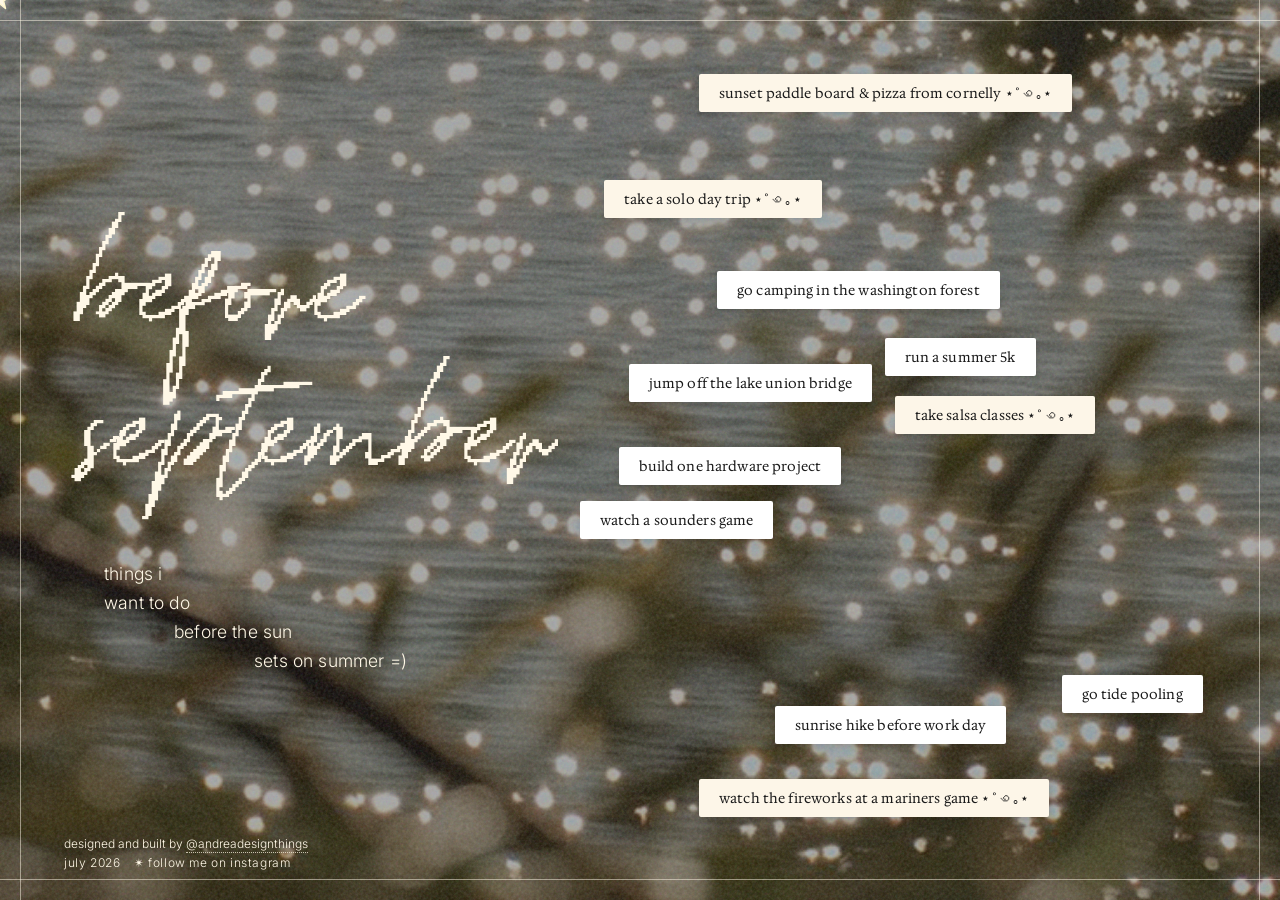
==== index.html @ ad27a762 "fix mobile polish — sticky header, no horizontal scroll, force text emoji Header stops at border lin" ====
<!DOCTYPE html>
<html lang="en">
<head>
    <meta charset="UTF-8">
    <meta name="viewport" content="width=device-width, initial-scale=1.0">
    <title>before september</title>
    <link rel="stylesheet" href="styles.css">
    <link rel="preconnect" href="https://fonts.googleapis.com">
    <link rel="preconnect" href="https://fonts.gstatic.com" crossorigin>
    <link href="https://fonts.googleapis.com/css2?family=Hedvig+Letters+Serif&family=Inter:wght@300;400&family=Pixelify+Sans:wght@400;700&family=Silkscreen&family=Press+Start+2P&display=swap" rel="stylesheet">
</head>
<body>
    <!-- Audio UI paused
    <div class="sound-toggle" id="soundToggle">
        <button class="sound-option active" data-sound="chime">Chime</button>
        <button class="sound-option" data-sound="sparkle">Sparkle</button>
        <button class="sound-option" data-sound="bubble">Bubble</button>
        <button class="sound-option" data-sound="click">Click</button>
        <button class="sound-option" data-sound="music-box">Music Box</button>
        <button class="sound-option" data-sound="pluck">Pluck</button>
    </div>
    <button class="mute-btn" id="muteBtn" onclick="toggleAmbient()">Mute</button>
    <div class="audio-hint" id="audioHint">click anywhere for sound</div>
    -->
    <div class="dark-overlay"></div>
    <div class="texture-overlay"></div>
    <div class="page-border"></div>
    <div class="home-view" id="homeView">
        <header>
            <h1>before<br>september</h1>
            <div class="intro-lines">
                <p class="intro-line">things i</p>
                <p class="intro-line">want to do</p>
                <p class="intro-line indent-1">before the sun</p>
                <p class="intro-line indent-2">sets on summer =)</p>
            </div>
        </header>
        <div class="floating-items" id="floatingItems"></div>
    </div>

    <div class="detail-view hidden" id="detailView">
        <button class="back-btn" id="backBtn">&larr; back</button>
        <div class="detail-content">
            <div class="detail-strip">
                <h2 id="detailTitle"></h2>
            </div>
            <p class="status-note" id="detailNote"></p>

            <!-- Scrapbook Editor -->
            <div class="scrapbook-toolbar hidden" id="scrapbookToolbar">
                <button class="sb-tool-btn" id="sbAddPhoto" title="Add Photo/Video">&#128247; photo</button>
                <button class="sb-tool-btn" id="sbAddText" title="Add Text">&#9999;&#65039; text</button>
                <button class="sb-tool-btn" id="sbAddSticker" title="Add Sticker">&#11088; sticker</button>
                <button class="sb-tool-btn" id="sbAddAudio" title="Add Audio">&#127925; audio</button>
                <button class="sb-tool-btn sb-save-btn" id="sbSave" title="Export Layout as JSON">&#128190; save/export</button>
            </div>
            <button class="sb-edit-toggle" id="sbEditToggle">&#9998; edit scrapbook</button>

            <div class="scrapbook-canvas" id="scrapbookCanvas">
                <div class="scrapbook-empty hidden" id="scrapbookEmpty">
                </div>
            </div>

            <div class="media-grid" id="mediaGrid"></div>
        </div>
    </div>

    <!-- Sticker Picker Modal -->
    <div class="sticker-picker hidden" id="stickerPicker">
        <div class="sticker-picker-inner">
            <p class="sticker-picker-title">pick a sticker</p>
            <div class="sticker-grid" id="stickerGrid"></div>
            <button class="sticker-picker-close" id="stickerPickerClose">close</button>
        </div>
    </div>

    <footer>
        <p>designed and built by <a href="https://instagram.com/andreadesignthings" target="_blank" class="footer-link">@andreadesignthings</a></p>
        <p class="footer-bottom-line">july 2026 <a href="https://instagram.com/andreadesignthings" target="_blank" class="footer-cta">✴︎ follow me on instagram</a></p>
    </footer>

    <div class="cursor-star" id="cursorStar">
        <svg viewBox="0 0 24 24" xmlns="http://www.w3.org/2000/svg">
            <path d="M12 2 L14 9 L21.5 9 L15.5 13 L17.5 20.5 L12 16 L6.5 20.5 L8.5 13 L2.5 9 L10 9 Z" stroke-linejoin="round" stroke-linecap="round"/>
        </svg>
    </div>

    <script src="script.js"></script>
</body>
</html>
---- styles.css ----
@font-face {
    font-family: 'DearCamille';
    src: url('DearCamille Vector.ttf') format('truetype');
    font-weight: normal;
    font-style: normal;
}

@font-face {
    font-family: 'CsMileyaPixel';
    src: url('cs-mileya-pixel-font/CsMileyaPixelRegularDemo-4nJxp.otf') format('opentype');
    font-weight: normal;
    font-style: normal;
}

/* Font toggle control */
.font-toggle {
    position: fixed;
    top: 20px;
    right: 20px;
    z-index: 999;
    display: flex;
    gap: 6px;
}

.font-option {
    background: rgba(255, 255, 255, 0.15);
    backdrop-filter: blur(10px);
    -webkit-backdrop-filter: blur(10px);
    border: 1px solid rgba(255, 255, 255, 0.2);
    padding: 6px 12px;
    border-radius: 20px;
    font-family: 'Inter', sans-serif;
    font-size: 0.65rem;
    color: #FFF8E7;
    cursor: none;
    transition: background 0.2s ease, border-color 0.2s ease;
    opacity: 0.7;
}

.font-option:hover {
    background: rgba(255, 255, 255, 0.25);
    opacity: 1;
}

.font-option.active {
    background: rgba(255, 255, 255, 0.3);
    border-color: rgba(255, 255, 255, 0.5);
    opacity: 1;
}

/* Sound toggle control */
.sound-toggle {
    position: fixed;
    top: 56px;
    right: 20px;
    z-index: 999;
    display: flex;
    gap: 6px;
    flex-wrap: wrap;
    max-width: 320px;
    justify-content: flex-end;
}

.sound-option {
    background: rgba(255, 255, 255, 0.15);
    backdrop-filter: blur(10px);
    -webkit-backdrop-filter: blur(10px);
    border: 1px solid rgba(255, 255, 255, 0.2);
    padding: 6px 12px;
    border-radius: 20px;
    font-family: 'Inter', sans-serif;
    font-size: 0.65rem;
    color: #FFF8E7;
    cursor: none;
    transition: background 0.2s ease, border-color 0.2s ease;
    opacity: 1;
}

.sound-option:hover {
    background: rgba(255, 255, 255, 0.25);
    opacity: 1;
}

.sound-option.active {
    background: rgba(255, 255, 255, 0.3);
    border-color: rgba(255, 255, 255, 0.5);
    opacity: 1;
}

/* Mute button */
.mute-btn {
    position: fixed;
    top: 92px;
    right: 20px;
    z-index: 999;
    background: rgba(255, 255, 255, 0.15);
    backdrop-filter: blur(10px);
    -webkit-backdrop-filter: blur(10px);
    border: 1px solid rgba(255, 255, 255, 0.2);
    padding: 6px 12px;
    border-radius: 20px;
    font-family: 'Inter', sans-serif;
    font-size: 0.65rem;
    color: #FFF8E7;
    cursor: none;
    transition: background 0.2s ease, border-color 0.2s ease;
    opacity: 1;
}

.mute-btn:hover {
    background: rgba(255, 255, 255, 0.25);
    opacity: 1;
}

/* Audio hint */
.audio-hint {
    position: fixed;
    bottom: 80px;
    left: 50%;
    transform: translateX(-50%);
    z-index: 999;
    font-family: 'Inter', sans-serif;
    font-size: 0.7rem;
    color: #FFF8E7;
    opacity: 1;
    letter-spacing: 0.1em;
    transition: opacity 0.5s ease;
    pointer-events: none;
}


/* Font variants for h1 */
header h1.font-dear-camille {
    font-family: 'DearCamille', cursive;
    font-size: 9rem;
}

header h1.font-pixelify {
    font-family: 'Pixelify Sans', sans-serif;
    font-size: 5rem;
}

header h1.font-press-start {
    font-family: 'Press Start 2P', cursive;
    font-size: 2.2rem;
    line-height: 1.6;
}

header h1.font-cs-mileya {
    font-family: 'CsMileyaPixel', cursive;
    font-size: 10rem;
}

* {
    margin: 0;
    padding: 0;
    box-sizing: border-box;
    cursor: none;
}

body {
    font-family: 'Inter', sans-serif;
    font-weight: 300;
    min-height: 100vh;
    overflow: hidden;
    color: #4a4a4a;
    background: #1a1a1a;
}

@media (max-width: 768px) {
    body {
        overflow-x: hidden;
        overflow-y: auto;
    }
}

/* Animated shifting background */
body::before {
    content: '';
    position: fixed;
    inset: 0;
    background: url('background.png') center/cover no-repeat;
    z-index: 0;
}

/* Dark overlay for legibility */
.dark-overlay {
    position: fixed;
    inset: 0;
    z-index: 1;
    pointer-events: none;
    background: rgba(0, 0, 0, 0.35);
}

/* Texture overlay */
.texture-overlay {
    position: fixed;
    inset: 0;
    z-index: 1;
    pointer-events: none;
    opacity: 0.18;
    background-image: url("data:image/svg+xml,%3Csvg viewBox='0 0 512 512' xmlns='http://www.w3.org/2000/svg'%3E%3Cfilter id='noise'%3E%3CfeTurbulence type='fractalNoise' baseFrequency='0.7' numOctaves='5' stitchTiles='stitch'/%3E%3C/filter%3E%3Crect width='100%25' height='100%25' filter='url(%23noise)'/%3E%3C/svg%3E");
}

body::after {
    content: '';
    position: fixed;
    inset: 0;
    background:
        radial-gradient(circle 2px at 15% 25%, rgba(255, 230, 150, 0.7) 0%, transparent 100%),
        radial-gradient(circle 3px at 25% 50%, rgba(255, 220, 120, 0.5) 0%, transparent 100%),
        radial-gradient(circle 2px at 40% 15%, rgba(255, 240, 180, 0.6) 0%, transparent 100%),
        radial-gradient(circle 2px at 55% 70%, rgba(255, 200, 100, 0.4) 0%, transparent 100%),
        radial-gradient(circle 3px at 70% 30%, rgba(255, 230, 160, 0.6) 0%, transparent 100%),
        radial-gradient(circle 2px at 80% 60%, rgba(255, 210, 130, 0.5) 0%, transparent 100%),
        radial-gradient(circle 2px at 35% 75%, rgba(255, 240, 170, 0.4) 0%, transparent 100%),
        radial-gradient(circle 3px at 60% 85%, rgba(255, 220, 140, 0.5) 0%, transparent 100%),
        radial-gradient(circle 2px at 85% 20%, rgba(255, 200, 100, 0.6) 0%, transparent 100%),
        radial-gradient(circle 2px at 10% 65%, rgba(255, 230, 160, 0.4) 0%, transparent 100%),
        radial-gradient(circle 3px at 50% 40%, rgba(255, 240, 180, 0.5) 0%, transparent 100%),
        radial-gradient(circle 2px at 90% 80%, rgba(255, 210, 120, 0.4) 0%, transparent 100%);
    opacity: 0.6;
    z-index: 0;
    pointer-events: none;
}

/* Page border lines */
.page-border {
    position: fixed;
    inset: 0;
    z-index: 2;
    pointer-events: none;
}

.page-border::before {
    content: '';
    position: absolute;
    top: 0;
    bottom: 0;
    left: 20px;
    right: 20px;
    border-left: 1px solid rgba(255, 248, 231, 0.5);
    border-right: 1px solid rgba(255, 248, 231, 0.5);
}

.page-border::after {
    content: '';
    position: absolute;
    top: 20px;
    bottom: 20px;
    left: 0;
    right: 0;
    border-top: 1px solid rgba(255, 248, 231, 0.5);
    border-bottom: 1px solid rgba(255, 248, 231, 0.5);
}

/* Star cursor */
.cursor-star {
    position: fixed;
    pointer-events: none;
    z-index: 9999;
    width: 24px;
    height: 24px;
    transform: translate(-50%, -50%);
    transition: transform 0.1s ease;
}

.cursor-star svg {
    width: 100%;
    height: 100%;
    fill: #FFF8E7;
    stroke: #FFF6CE;
    stroke-width: 1.5;
    stroke-linejoin: round;
    stroke-linecap: round;
    filter: drop-shadow(0 0 5px rgba(255, 255, 255, 0.7));
    transition: transform 0.2s ease, fill 0.2s ease;
}

.cursor-star.hovering svg {
    transform: scale(1.4) rotate(20deg);
    fill: #fff;
}

/* Glow trail */
.glow-dot {
    position: fixed;
    pointer-events: none;
    z-index: 9998;
    width: 8px;
    height: 8px;
    border-radius: 50%;
    background: radial-gradient(circle, rgba(255, 255, 255, 0.6), transparent);
    transform: translate(-50%, -50%);
    animation: glowFade 0.8s ease-out forwards;
}

@keyframes glowFade {
    0% { opacity: 1; transform: translate(-50%, -50%) scale(1); }
    100% { opacity: 0; transform: translate(-50%, -50%) scale(2.5); }
}

/* Header - left side */
header {
    position: fixed;
    top: 50%;
    left: 5%;
    transform: translateY(-50%);
    text-align: left;
    z-index: 10;
    pointer-events: none;
}

header h1 {
    font-family: 'CsMileyaPixel', cursive;
    font-size: 10rem;
    font-weight: normal;
    color: #FFF8E7;
    letter-spacing: 0.02em;
    text-shadow: 0 2px 30px rgba(255, 255, 255, 0.25);
    line-height: 0.9;
}

header .subtitle {
    font-size: 0.85rem;
    color: #FFF8E7;
    margin-top: 10px;
    letter-spacing: 0.15em;
    opacity: 1;
}

.intro-lines {
    margin-top: 45px;
    padding-left: 2.5em;
}

.intro-line {
    font-size: 1.1rem;
    color: #FFF8E7;
    margin-top: 8px;
    letter-spacing: 0.01em;
    opacity: 1;
}

.intro-line.indent-1 {
    padding-left: 70px;
}

.intro-line.indent-2 {
    padding-left: 150px;
}

/* Floating items */
.floating-items {
    position: fixed;
    inset: 0;
    pointer-events: none;
    z-index: 10;
}

.floating-item {
    position: absolute;
    pointer-events: all;
    cursor: none;
    padding: 10px 20px;
    background: #ffffff;
    border: none;
    font-family: 'Hedvig Letters Serif', serif;
    font-size: 0.85rem;
    color: #1a1a1a;
    white-space: nowrap;
    letter-spacing: 0.01em;
    border-radius: 2px;
    transition: transform 0.4s cubic-bezier(0.25, 0.46, 0.45, 0.94), box-shadow 0.3s ease, background 0.3s ease;
    animation: float var(--duration) ease-in-out infinite;
    animation-delay: var(--delay);
    box-shadow: 1px 2px 8px rgba(0, 0, 0, 0.12);
}

.floating-item.has-memories {
    background: #fdf6e8;
}

.floating-item:hover {
    transform: scale(1.06) translateY(-3px) rotate(0.5deg);
    box-shadow: 2px 4px 14px rgba(0, 0, 0, 0.18);
    background: #ffffff;
    animation-play-state: paused;
}

.floating-item.has-memories:hover {
    background: #fdf6e8;
}

@keyframes float {
    0%, 100% {
        transform: translateY(0px) rotate(var(--rotate-start));
    }
    50% {
        transform: translateY(var(--float-distance)) rotate(var(--rotate-end));
    }
}

/* Detail view */
.detail-view {
    position: fixed;
    inset: 0;
    z-index: 100;
    padding: 60px 40px;
    opacity: 1;
    transition: opacity 0.4s ease;
    overflow: auto;
    background: #1a1a1a;
    display: flex;
    flex-direction: column;
    align-items: center;
    visibility: visible;
}

.detail-view::before {
    content: '';
    position: fixed;
    inset: 0;
    background: url('background.png') center/cover no-repeat;
    z-index: -1;
}

.detail-view.hidden {
    opacity: 0;
    pointer-events: none;
    visibility: hidden;
}

/* Spotify embed */
.spotify-embed {
    position: absolute;
    border-radius: 12px;
    overflow: hidden;
    box-shadow: 0 4px 20px rgba(0, 0, 0, 0.3);
    z-index: 102;
    pointer-events: all;
}

.spotify-embed:active {
    cursor: grabbing;
}

.spotify-drag-handle {
    background: rgba(255, 255, 255, 0.1);
    color: rgba(255, 255, 255, 0.6);
    text-align: center;
    font-size: 0.7rem;
    padding: 4px 0;
    cursor: grab;
    user-select: none;
    letter-spacing: 2px;
}

.spotify-drag-handle:active {
    cursor: grabbing;
    background: rgba(255, 255, 255, 0.2);
}

/* Custom Spotify player */
.spotify-custom-player {
    display: none;
}

.spotify-hidden-iframe {
    display: block;
    width: 300px;
    height: 80px;
    border: none;
    border-radius: 0 0 12px 12px;
    pointer-events: all;
}

.back-btn {
    position: fixed;
    top: 40px;
    left: 40px;
    z-index: 200;
    background: rgba(255, 255, 255, 0.15);
    backdrop-filter: blur(12px);
    -webkit-backdrop-filter: blur(12px);
    border: 1px solid rgba(255, 255, 255, 0.2);
    padding: 10px 20px;
    border-radius: 30px;
    font-family: 'Inter', sans-serif;
    font-weight: 300;
    font-size: 0.9rem;
    color: #FFF8E7;
    cursor: none;
    transition: background 0.3s ease, transform 0.2s ease;
}

.back-btn:hover {
    background: rgba(255, 255, 255, 0.25);
    transform: translateX(-3px);
}

.detail-content {
    text-align: center;
    display: flex;
    flex-direction: column;
    align-items: center;
    justify-content: flex-start;
    min-height: 100vh;
    width: 100%;
    max-width: 1600px;
    position: relative;
    z-index: 102;
    pointer-events: none;
    padding-top: 40px;
}

.detail-content > * {
    pointer-events: all;
}

.detail-strip {
    display: inline-block;
    background: #ffffff;
    padding: 10px 24px;
    border-radius: 2px;
    box-shadow: 1px 2px 8px rgba(0, 0, 0, 0.12);
}

.detail-content h2 {
    font-family: 'Hedvig Letters Serif', serif;
    font-size: 0.9rem;
    font-weight: normal;
    color: #1a1a1a;
}

.status-note {
    font-size: 0.9rem;
    color: #FFF8E7;
    line-height: 1.8;
    font-style: italic;
    margin-top: 20px;
    background: rgba(0, 0, 0, 0.35);
    border: 2px dotted rgba(255, 248, 231, 0.6);
    border-radius: 8px;
    padding: 10px 14px;
    display: block;
}

.media-grid {
    display: grid;
    grid-template-columns: repeat(auto-fit, minmax(250px, 1fr));
    gap: 20px;
    margin-top: 40px;
    width: 100%;
    max-width: 1400px;
}

.media-grid img {
    width: 100%;
    border-radius: 12px;
    object-fit: cover;
    aspect-ratio: 4/5;
}

/* Footer */
footer {
    position: fixed;
    bottom: 30px;
    left: 5%;
    text-align: left;
    z-index: 10;
    font-size: 0.75rem;
    color: #FFF8E7;
    opacity: 1;
}

footer a {
    color: #FFF8E7;
    text-decoration: none;
    transition: opacity 0.2s ease;
}

footer .footer-link {
    text-decoration: none;
    border-bottom: 1.5px dotted rgba(255, 248, 231, 0.7);
    padding-bottom: 1px;
}

footer .footer-link:hover {
    border-bottom-color: #FFF8E7;
}

footer .footer-bottom-line {
    margin-top: 4px;
    font-size: 0.75rem;
    letter-spacing: 0.05em;
}

footer .footer-cta {
    margin-left: 10px;
    letter-spacing: 0.05em;
}

@media (min-width: 1600px) {
    .detail-view {
        padding: 60px 80px;
    }

    .media-grid {
        grid-template-columns: repeat(auto-fit, minmax(300px, 1fr));
        gap: 24px;
    }

    .detail-content h2 {
        font-size: 1.1rem;
    }
}

@media (max-width: 1024px) {
    header h1 {
        font-size: 7rem;
    }

    header h1.font-cs-mileya {
        font-size: 7rem;
    }

    .intro-line {
        font-size: 1rem;
    }

    .intro-line.indent-1 {
        padding-left: 40px;
    }

    .intro-line.indent-2 {
        padding-left: 90px;
    }
}

@media (max-width: 768px) {
    header {
        position: sticky;
        top: 12px;
        left: auto;
        transform: none;
        padding: 80px 5% 20px;
        z-index: 10;
    }

    header h1 {
        font-size: 4.5rem;
    }

    header h1.font-cs-mileya {
        font-size: 4.5rem;
    }

    header h1.font-dear-camille {
        font-size: 5rem;
    }

    header h1.font-press-start {
        font-size: 1.4rem;
    }

    .intro-lines {
        margin-top: 25px;
        padding-left: 1em;
    }

    .intro-line {
        font-size: 0.85rem;
    }

    .intro-line.indent-1 {
        padding-left: 30px;
    }

    .intro-line.indent-2 {
        padding-left: 60px;
    }

    .floating-items {
        position: relative;
        display: flex;
        flex-wrap: wrap;
        gap: 10px;
        padding: 20px 5%;
        margin-top: 30px;
    }

    .floating-item {
        position: relative !important;
        left: auto !important;
        top: auto !important;
        font-size: 0.72rem;
        padding: 8px 14px;
        animation: none;
    }

    .page-border::before {
        left: 12px;
        right: 12px;
    }

    .page-border::after {
        top: 12px;
        bottom: 12px;
    }

    footer {
        position: fixed;
        bottom: 24px;
        left: 5%;
        padding: 0;
    }

    .detail-content h2 {
        font-size: 0.95rem;
    }

    .back-btn {
        top: 20px;
        left: 20px;
    }

    .detail-view {
        padding: 40px 20px;
    }

    .media-grid {
        grid-template-columns: 1fr;
    }
}

@media (hover: none), (pointer: coarse) {
    * {
        cursor: auto;
    }

    .cursor-star,
    .glow-dot {
        display: none !important;
    }

    .floating-item {
        cursor: pointer;
    }

    .back-btn,
    .sb-tool-btn,
    .sb-edit-toggle,
    .sticker-grid button,
    .sticker-picker-close {
        cursor: pointer;
    }

    .sb-element {
        cursor: auto;
    }

    .sb-element:active {
        cursor: auto;
    }
}

@media (max-width: 480px) {
    header h1 {
        font-size: 3rem;
    }

    header h1.font-cs-mileya {
        font-size: 3rem;
    }

    header h1.font-dear-camille {
        font-size: 3.5rem;
    }

    header h1.font-press-start {
        font-size: 1rem;
    }

    .intro-line {
        font-size: 0.75rem;
    }

    .floating-item {
        font-size: 0.65rem;
        padding: 6px 10px;
    }

    footer {
        font-size: 0.65rem;
    }

    .status-note {
        font-size: 0.8rem;
    }
}

/* ═══════════════════════════════════════════════
   SCRAPBOOK EDITOR
   ═══════════════════════════════════════════════ */

/* Edit mode toggle button */
.sb-edit-toggle {
    position: fixed;
    bottom: 30px;
    right: 30px;
    z-index: 200;
    padding: 8px 18px;
    background: rgba(255, 255, 255, 0.15);
    backdrop-filter: blur(10px);
    -webkit-backdrop-filter: blur(10px);
    border: 1px solid rgba(255, 255, 255, 0.25);
    border-radius: 20px;
    font-family: 'Inter', sans-serif;
    font-size: 0.75rem;
    color: #FFF8E7;
    cursor: none;
    transition: background 0.3s ease, border-color 0.3s ease;
    letter-spacing: 0.05em;
}

.sb-edit-toggle:hover {
    background: rgba(255, 255, 255, 0.25);
}

.sb-edit-toggle.active {
    background: rgba(255, 200, 100, 0.3);
    border-color: rgba(255, 200, 100, 0.6);
    color: #fff;
}

/* Toolbar */
.scrapbook-toolbar {
    position: fixed;
    top: 20px;
    left: 50%;
    transform: translateX(-50%);
    z-index: 200;
    display: flex;
    gap: 8px;
    justify-content: center;
    flex-wrap: wrap;
    padding: 10px 16px;
    background: rgba(0, 0, 0, 0.5);
    backdrop-filter: blur(12px);
    -webkit-backdrop-filter: blur(12px);
    border: 1px dashed rgba(255, 248, 231, 0.4);
    border-radius: 12px;
    animation: toolbarFadeIn 0.3s ease;
}

.scrapbook-toolbar.hidden {
    display: none;
}

@keyframes toolbarFadeIn {
    from { opacity: 0; transform: translateY(-8px); }
    to { opacity: 1; transform: translateY(0); }
}

.sb-tool-btn {
    padding: 6px 14px;
    background: rgba(255, 255, 255, 0.12);
    border: 1px solid rgba(255, 255, 255, 0.2);
    border-radius: 16px;
    font-family: 'Inter', sans-serif;
    font-size: 0.7rem;
    color: #FFF8E7;
    cursor: none;
    transition: background 0.2s ease, transform 0.2s ease;
    letter-spacing: 0.03em;
}

.sb-tool-btn:hover {
    background: rgba(255, 255, 255, 0.25);
    transform: scale(1.05);
}

.sb-save-btn {
    background: rgba(100, 200, 150, 0.2);
    border-color: rgba(100, 200, 150, 0.4);
}

.sb-save-btn:hover {
    background: rgba(100, 200, 150, 0.35);
}

/* Scrapbook Canvas */
.scrapbook-canvas {
    position: relative;
    width: 100%;
    background: transparent;
    border: none;
    transition: background 0.3s ease;
    z-index: 101;
    pointer-events: none;
    transform-origin: top center;
}

.scrapbook-canvas > * {
    pointer-events: all;
}

.scrapbook-canvas.edit-mode {
    pointer-events: all;
    border: 2px dashed rgba(255, 200, 100, 0.4);
    background: rgba(0, 0, 0, 0.1);
    box-shadow: inset 0 0 60px rgba(255, 200, 100, 0.03);
}

.scrapbook-empty {
    position: absolute;
    top: 55%;
    left: 50%;
    transform: translate(-50%, -50%);
    text-align: center;
    color: rgba(255, 248, 231, 0.4);
    font-family: 'Inter', sans-serif;
    font-size: 0.85rem;
    font-style: italic;
    pointer-events: none;
    z-index: 102;
}

.scrapbook-empty.hidden {
    display: none;
}

/* Scrapbook Elements */
.sb-element {
    position: absolute;
    cursor: grab;
    user-select: none;
    transition: box-shadow 0.2s ease;
}

.sb-element:active {
    cursor: grabbing;
}

.sb-element.selected {
    outline: 2px dashed rgba(255, 200, 100, 0.8);
    outline-offset: 4px;
    z-index: 100;
}

.sb-element .sb-delete-btn {
    display: none;
    position: absolute;
    top: -10px;
    right: -10px;
    width: 20px;
    height: 20px;
    background: rgba(255, 80, 80, 0.9);
    border: none;
    border-radius: 50%;
    color: #fff;
    font-size: 0.65rem;
    line-height: 20px;
    text-align: center;
    cursor: none;
    z-index: 200;
}

.sb-element.selected .sb-delete-btn {
    display: block;
}

/* Layer buttons */
.sb-layer-btn {
    display: none;
    position: absolute;
    top: -10px;
    padding: 2px 8px;
    background: rgba(40, 40, 40, 0.9);
    border: 1px solid rgba(255, 248, 231, 0.4);
    border-radius: 10px;
    color: #FFF8E7;
    font-family: 'Inter', sans-serif;
    font-size: 0.55rem;
    cursor: pointer;
    z-index: 200;
    white-space: nowrap;
}

.sb-to-front {
    right: 30px;
}

.sb-to-back {
    right: 80px;
}

.sb-layer-btn:hover {
    background: rgba(60, 60, 60, 0.95);
}

.sb-element.selected .sb-layer-btn {
    display: block;
}

/* Resize handle */
.sb-element .sb-resize-handle {
    display: none;
    position: absolute;
    bottom: -6px;
    right: -6px;
    width: 14px;
    height: 14px;
    background: rgba(255, 200, 100, 0.8);
    border-radius: 3px;
    cursor: none;
    z-index: 200;
}

.sb-element.selected .sb-resize-handle {
    display: block;
}

/* Rotate handle */
.sb-element .sb-rotate-handle {
    display: none;
    position: absolute;
    top: -24px;
    left: 50%;
    transform: translateX(-50%);
    width: 16px;
    height: 16px;
    background: rgba(150, 200, 255, 0.8);
    border-radius: 50%;
    cursor: none;
    z-index: 200;
    font-size: 0.5rem;
    line-height: 16px;
    text-align: center;
}

.sb-element.selected .sb-rotate-handle {
    display: block;
}

/* Photo elements with tape decoration */
.sb-element-image {
    padding: 6px;
    background: #fff;
    box-shadow: 2px 3px 12px rgba(0, 0, 0, 0.25), 0 1px 3px rgba(0, 0, 0, 0.1);
}

.sb-element-image.no-border {
    padding: 0;
    background: transparent;
    box-shadow: 2px 3px 12px rgba(0, 0, 0, 0.25);
}

.sb-element-image::before {
    content: '';
    position: absolute;
    top: -8px;
    left: 50%;
    transform: translateX(-50%) rotate(-2deg);
    width: 40px;
    height: 16px;
    background: rgba(255, 230, 150, 0.6);
    border-radius: 2px;
    pointer-events: none;
    z-index: 1;
}

.sb-element-image.no-tape::before {
    display: none;
}

.sb-element-image img,
.sb-element-image video {
    display: block;
    width: 100%;
    height: 100%;
    object-fit: cover;
    border-radius: 1px;
    background: rgba(200, 200, 200, 0.15);
    min-height: 80px;
}

/* Image option buttons (border/tape/crop) */
.sb-image-options {
    display: none;
    position: absolute;
    bottom: -30px;
    left: 0;
    gap: 4px;
    z-index: 200;
}

.sb-element.selected .sb-image-options {
    display: flex;
}

.sb-img-opt-btn {
    padding: 2px 8px;
    background: rgba(40, 40, 40, 0.9);
    border: 1px solid rgba(255, 248, 231, 0.4);
    border-radius: 10px;
    color: #FFF8E7;
    font-family: 'Inter', sans-serif;
    font-size: 0.55rem;
    cursor: pointer;
    white-space: nowrap;
    transition: background 0.2s ease;
}

.sb-img-opt-btn:hover {
    background: rgba(60, 60, 60, 0.95);
}

.sb-img-opt-btn.active {
    background: rgba(255, 200, 100, 0.3);
    border-color: rgba(255, 200, 100, 0.6);
}

/* Crop overlay */
.sb-crop-overlay {
    position: absolute;
    inset: 0;
    z-index: 50;
    cursor: crosshair;
}

.sb-crop-overlay::before {
    content: '';
    position: absolute;
    inset: 0;
    background: rgba(0, 0, 0, 0.5);
    pointer-events: none;
}

.sb-crop-selection {
    position: absolute;
    border: 2px dashed rgba(255, 200, 100, 0.9);
    background: transparent;
    box-shadow: 0 0 0 9999px rgba(0, 0, 0, 0.5);
    pointer-events: none;
}

.sb-crop-actions {
    position: absolute;
    bottom: -34px;
    left: 50%;
    transform: translateX(-50%);
    display: flex;
    gap: 6px;
    z-index: 200;
}

.sb-crop-confirm, .sb-crop-cancel {
    padding: 4px 12px;
    border-radius: 12px;
    font-family: 'Inter', sans-serif;
    font-size: 0.65rem;
    cursor: pointer;
    border: 1px solid rgba(255, 255, 255, 0.3);
}

.sb-crop-confirm {
    background: rgba(100, 200, 150, 0.4);
    color: #fff;
}

.sb-crop-cancel {
    background: rgba(255, 80, 80, 0.4);
    color: #fff;
}


/* Text elements */
.sb-element-text {
    padding: 10px 20px;
    background: #ffffff;
    color: #1a1a1a;
    font-family: 'Hedvig Letters Serif', serif;
    font-size: 0.85rem;
    letter-spacing: 0.01em;
    white-space: pre-wrap;
    min-width: 60px;
    min-height: 24px;
    border-radius: 2px;
    box-shadow: 1px 2px 8px rgba(0, 0, 0, 0.12);
}

.sb-element-text .sb-text-content[contenteditable="true"] {
    outline: 1px dashed rgba(255, 248, 231, 0.5);
    outline-offset: 3px;
    cursor: text;
}

/* Sticker elements */
.sb-element-sticker {
    font-size: 2.5rem;
    line-height: 1;
    filter: drop-shadow(1px 2px 3px rgba(0, 0, 0, 0.3));
}

/* Audio elements */
.sb-element-audio {
    padding: 8px 14px;
    background: rgba(0, 0, 0, 0.5);
    border: 1px solid rgba(255, 255, 255, 0.15);
    border-radius: 20px;
    backdrop-filter: blur(8px);
    -webkit-backdrop-filter: blur(8px);
    display: flex;
    align-items: center;
    gap: 8px;
    min-width: 140px;
}

.sb-element-audio .sb-audio-icon {
    font-size: 1.2rem;
}

.sb-element-audio .sb-audio-label {
    font-family: 'Inter', sans-serif;
    font-size: 0.65rem;
    color: #FFF8E7;
    opacity: 0.8;
    max-width: 100px;
    overflow: hidden;
    text-overflow: ellipsis;
    white-space: nowrap;
}

.sb-element-audio audio {
    display: none;
}

.sb-element-audio.playing {
    border-color: rgba(100, 200, 255, 0.5);
    box-shadow: 0 0 12px rgba(100, 200, 255, 0.2);
}

/* Swirl elements */
.sb-element-swirl {
    border-radius: 50%;
    overflow: visible;
    pointer-events: all;
}

.sb-swirl-canvas {
    display: block;
    border-radius: 50%;
}

/* Sticker Picker Modal */
.sticker-picker {
    position: fixed;
    inset: 0;
    z-index: 1000;
    display: flex;
    align-items: center;
    justify-content: center;
    background: rgba(0, 0, 0, 0.6);
    backdrop-filter: blur(6px);
    -webkit-backdrop-filter: blur(6px);
}

.sticker-picker.hidden {
    display: none;
}

.sticker-picker-inner {
    background: rgba(30, 30, 30, 0.95);
    border: 1px solid rgba(255, 255, 255, 0.15);
    border-radius: 16px;
    padding: 24px;
    max-width: 340px;
    width: 90%;
    text-align: center;
}

.sticker-picker-title {
    font-family: 'Inter', sans-serif;
    font-size: 0.8rem;
    color: #FFF8E7;
    margin-bottom: 16px;
    letter-spacing: 0.05em;
}

.sticker-grid {
    display: grid;
    grid-template-columns: repeat(5, 1fr);
    gap: 10px;
    margin-bottom: 16px;
}

.sticker-grid button {
    background: rgba(255, 255, 255, 0.08);
    border: 1px solid rgba(255, 255, 255, 0.1);
    border-radius: 8px;
    font-size: 1.6rem;
    padding: 8px;
    cursor: none;
    transition: background 0.2s ease, transform 0.2s ease;
}

.sticker-grid button:hover {
    background: rgba(255, 255, 255, 0.2);
    transform: scale(1.15);
}

.sticker-picker-close {
    padding: 6px 18px;
    background: rgba(255, 255, 255, 0.12);
    border: 1px solid rgba(255, 255, 255, 0.2);
    border-radius: 16px;
    font-family: 'Inter', sans-serif;
    font-size: 0.7rem;
    color: #FFF8E7;
    cursor: none;
}

.sticker-picker-close:hover {
    background: rgba(255, 255, 255, 0.25);
}

/* JSON export toast */
.sb-toast {
    position: fixed;
    bottom: 30px;
    left: 50%;
    transform: translateX(-50%);
    padding: 10px 20px;
    background: rgba(30, 30, 30, 0.95);
    border: 1px solid rgba(100, 200, 150, 0.4);
    border-radius: 20px;
    font-family: 'Inter', sans-serif;
    font-size: 0.75rem;
    color: #FFF8E7;
    z-index: 9000;
    animation: toastIn 0.3s ease, toastOut 0.3s ease 2.5s forwards;
}

@keyframes toastIn {
    from { opacity: 0; transform: translateX(-50%) translateY(10px); }
    to { opacity: 1; transform: translateX(-50%) translateY(0); }
}

@keyframes toastOut {
    from { opacity: 1; }
    to { opacity: 0; }
}

/* Responsive scrapbook */
@media (max-width: 768px) {
    .scrapbook-canvas {
        position: relative;
        inset: auto;
        width: 100% !important;
        height: auto !important;
        overflow: visible;
        z-index: 10;
        pointer-events: all;
        display: flex;
        flex-direction: column;
        align-items: center;
        gap: 16px;
        padding: 80px 20px 100px;
        transform: none !important;
    }

    .scrapbook-canvas.edit-mode {
        border: none;
        background: transparent;
    }

    .sb-element {
        position: relative !important;
        left: auto !important;
        top: auto !important;
        transform: none !important;
        width: 90% !important;
        max-width: 350px;
    }

    .sb-element-image {
        width: 100% !important;
        position: relative !important;
        overflow: visible;
    }

    .sb-element-image img,
    .sb-element-image video {
        width: 100%;
        height: auto;
        object-fit: contain;
    }

    /* Hide standalone text elements on mobile (they become overlays) */
    .sb-element-text.mobile-hidden {
        display: none !important;
    }

    /* Text overlay annotations on images */
    .sb-text-overlay {
        position: absolute;
        z-index: 10;
        padding: 4px 10px;
        background: rgba(255, 255, 255, 0.92);
        color: #1a1a1a;
        font-family: 'Hedvig Letters Serif', serif;
        letter-spacing: 0.01em;
        white-space: pre-wrap;
        border-radius: 2px;
        box-shadow: 1px 1px 6px rgba(0, 0, 0, 0.15);
        pointer-events: none;
        max-width: 70%;
        line-height: 1.3;
    }

    .sb-element-text {
        width: auto !important;
        max-width: 100%;
    }

    .sb-element-sticker {
        width: auto !important;
    }

    .scrapbook-toolbar {
        gap: 6px;
        padding: 8px 12px;
    }

    .sb-tool-btn {
        font-size: 0.65rem;
        padding: 5px 10px;
    }

    .sb-edit-toggle {
        bottom: 20px;
        right: 20px;
    }

    .detail-view {
        overflow-y: auto;
    }

    .detail-content {
        padding-top: 20px;
    }
}
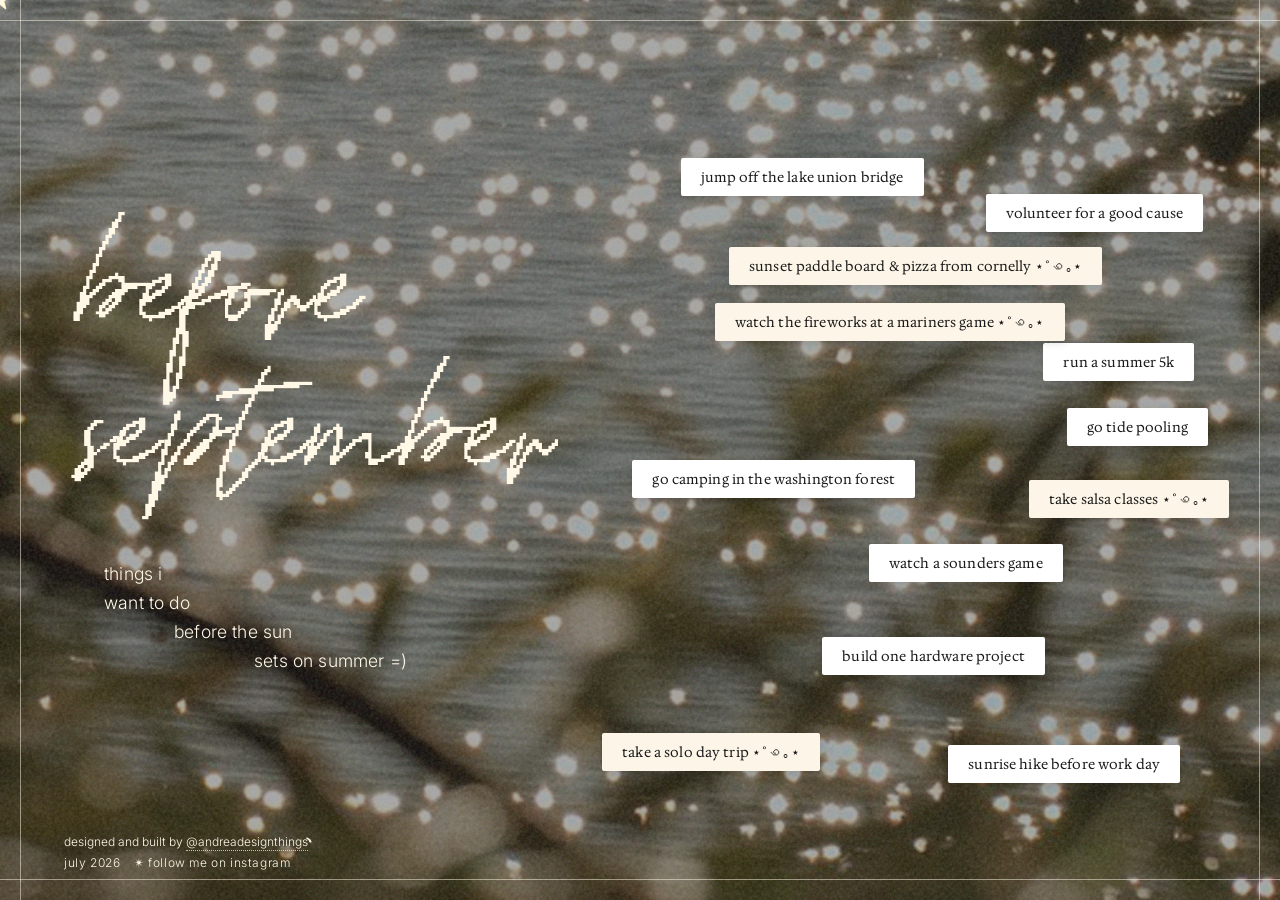
==== commit 41429381: "add mobile overflow fix, instagram hover circle, scrapbook wiggle, and new bucket list item - preven" ====
--- a/index.html
+++ b/index.html
@@ -61,6 +61,7 @@
                 </div>
             </div>
 
+
             <div class="media-grid" id="mediaGrid"></div>
         </div>
     </div>
@@ -75,7 +76,7 @@
     </div>
 
     <footer>
-        <p>designed and built by <a href="https://instagram.com/andreadesignthings" target="_blank" class="footer-link">@andreadesignthings</a></p>
+        <p>designed and built by <a href="https://instagram.com/andreadesignthings" target="_blank" class="footer-link">@andreadesignthings<svg class="circle-draw" viewBox="0 0 100 40" preserveAspectRatio="none"><ellipse cx="50" cy="20" rx="46" ry="16"/></svg></a></p>
         <p class="footer-bottom-line">july 2026 <a href="https://instagram.com/andreadesignthings" target="_blank" class="footer-cta">✴︎ follow me on instagram</a></p>
     </footer>
 
--- a/styles.css
+++ b/styles.css
@@ -168,8 +168,11 @@
 }
 
 @media (max-width: 768px) {
+    html, body {
+        overflow-x: hidden;
+    }
+
     body {
-        overflow-x: hidden;
         overflow-y: auto;
     }
 }
@@ -584,10 +587,37 @@
     text-decoration: none;
     border-bottom: 1.5px dotted rgba(255, 248, 231, 0.7);
     padding-bottom: 1px;
+    position: relative;
+    display: inline-block;
 }
 
 footer .footer-link:hover {
-    border-bottom-color: #FFF8E7;
+    border-bottom-color: transparent;
+}
+
+footer .footer-link svg.circle-draw {
+    position: absolute;
+    top: 50%;
+    left: 50%;
+    transform: translate(-50%, -50%);
+    width: calc(100% + 16px);
+    height: calc(100% + 14px);
+    pointer-events: none;
+    overflow: visible;
+}
+
+footer .footer-link svg.circle-draw ellipse {
+    fill: none;
+    stroke: #FFF8E7;
+    stroke-width: 1.5;
+    stroke-linecap: round;
+    stroke-dasharray: 200;
+    stroke-dashoffset: 200;
+    transition: stroke-dashoffset 0.6s ease;
+}
+
+footer .footer-link:hover svg.circle-draw ellipse {
+    stroke-dashoffset: 0;
 }
 
 footer .footer-bottom-line {
@@ -644,7 +674,7 @@
         top: 12px;
         left: auto;
         transform: none;
-        padding: 80px 5% 20px;
+        padding: 24px 5% 20px;
         z-index: 10;
     }
 
@@ -937,6 +967,16 @@
     cursor: grab;
     user-select: none;
     transition: box-shadow 0.2s ease;
+}
+
+.sb-element.sb-wiggle {
+    animation: sbWiggle 1.2s ease-in-out 1;
+}
+
+@keyframes sbWiggle {
+    0%, 100% { translate: 0 0; rotate: 0deg; }
+    30% { translate: 0 -1px; rotate: -0.5deg; }
+    60% { translate: 0 0.5px; rotate: 0.3deg; }
 }
 
 .sb-element:active {
@@ -1445,10 +1485,13 @@
     }
 
     .detail-view {
+        overflow-x: hidden;
         overflow-y: auto;
     }
 
     .detail-content {
         padding-top: 20px;
-    }
-}
+        overflow-x: hidden;
+    }
+}
+
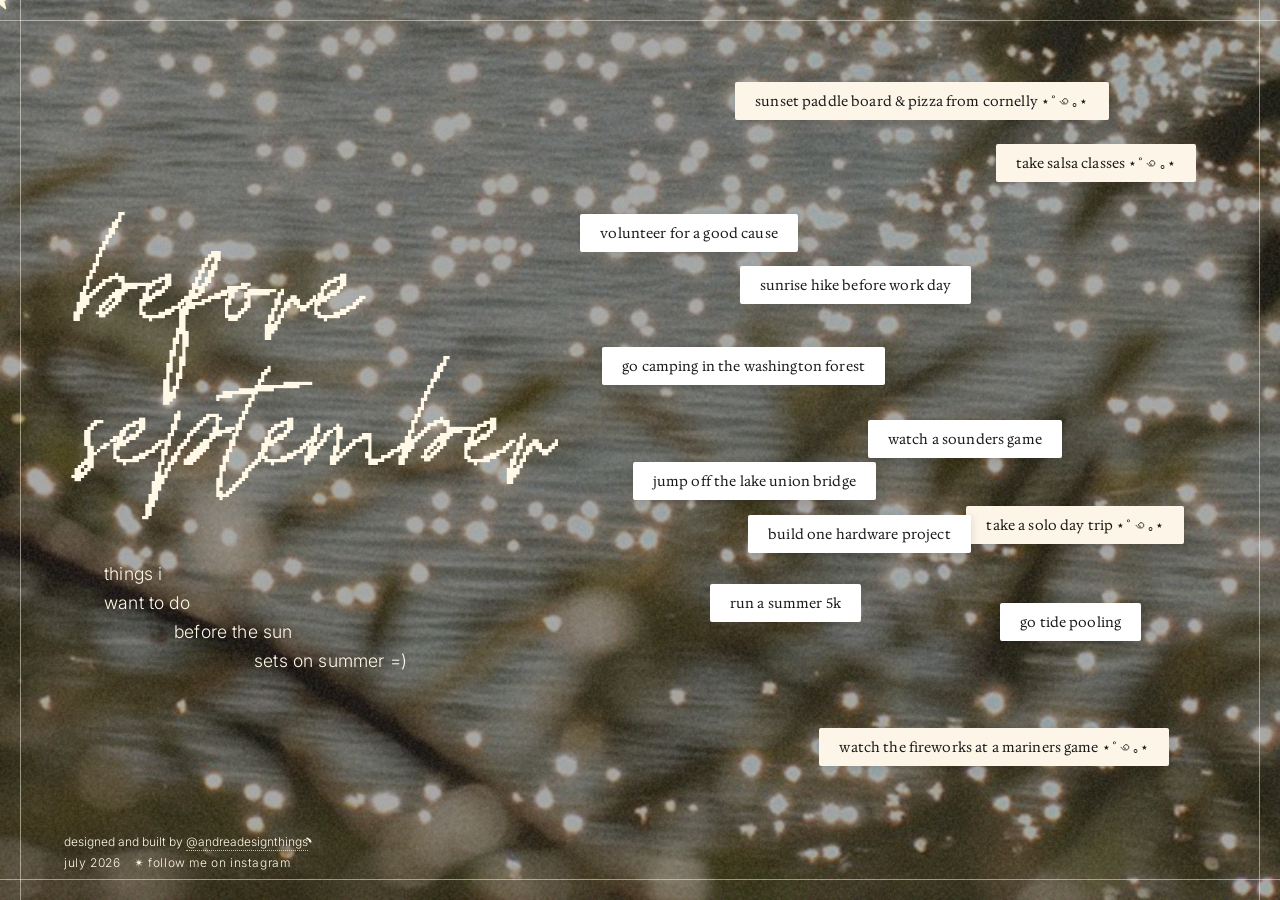
==== commit 40219ca3: "add cache-busting version strings to CSS and JS references" ====
--- a/index.html
+++ b/index.html
@@ -4,7 +4,7 @@
     <meta charset="UTF-8">
     <meta name="viewport" content="width=device-width, initial-scale=1.0">
     <title>before september</title>
-    <link rel="stylesheet" href="styles.css">
+    <link rel="stylesheet" href="styles.css?v=2">
     <link rel="preconnect" href="https://fonts.googleapis.com">
     <link rel="preconnect" href="https://fonts.gstatic.com" crossorigin>
     <link href="https://fonts.googleapis.com/css2?family=Hedvig+Letters+Serif&family=Inter:wght@300;400&family=Pixelify+Sans:wght@400;700&family=Silkscreen&family=Press+Start+2P&display=swap" rel="stylesheet">
@@ -86,6 +86,6 @@
         </svg>
     </div>
 
-    <script src="script.js"></script>
+    <script src="script.js?v=2"></script>
 </body>
 </html>
--- a/styles.css
+++ b/styles.css
@@ -620,6 +620,16 @@
     stroke-dashoffset: 0;
 }
 
+@media (hover: none) {
+    footer .footer-link svg.circle-draw {
+        display: none;
+    }
+
+    footer .footer-link:hover {
+        border-bottom-color: rgba(255, 248, 231, 0.7);
+    }
+}
+
 footer .footer-bottom-line {
     margin-top: 4px;
     font-size: 0.75rem;
@@ -724,8 +734,8 @@
         position: relative !important;
         left: auto !important;
         top: auto !important;
-        font-size: 0.72rem;
-        padding: 8px 14px;
+        font-size: 0.85rem;
+        padding: 10px 18px;
         animation: none;
     }
 
@@ -817,8 +827,8 @@
     }
 
     .floating-item {
-        font-size: 0.65rem;
-        padding: 6px 10px;
+        font-size: 0.78rem;
+        padding: 8px 14px;
     }
 
     footer {
@@ -1409,6 +1419,7 @@
         gap: 16px;
         padding: 80px 20px 100px;
         transform: none !important;
+        flex-shrink: 0;
     }
 
     .scrapbook-canvas.edit-mode {
@@ -1434,8 +1445,9 @@
     .sb-element-image img,
     .sb-element-image video {
         width: 100%;
-        height: auto;
+        height: auto !important;
         object-fit: contain;
+        min-height: 0;
     }
 
     /* Hide standalone text elements on mobile (they become overlays) */
@@ -1485,13 +1497,24 @@
     }
 
     .detail-view {
+        position: fixed;
+        inset: 0;
+        display: block;
         overflow-x: hidden;
-        overflow-y: auto;
+        overflow-y: scroll;
+        -webkit-overflow-scrolling: touch;
+        padding: 40px 20px 80px;
     }
 
     .detail-content {
         padding-top: 20px;
-        overflow-x: hidden;
-    }
-}
-
+        overflow: visible;
+        min-height: auto;
+        height: auto;
+        display: flex;
+        flex-direction: column;
+        align-items: center;
+    }
+
+}
+
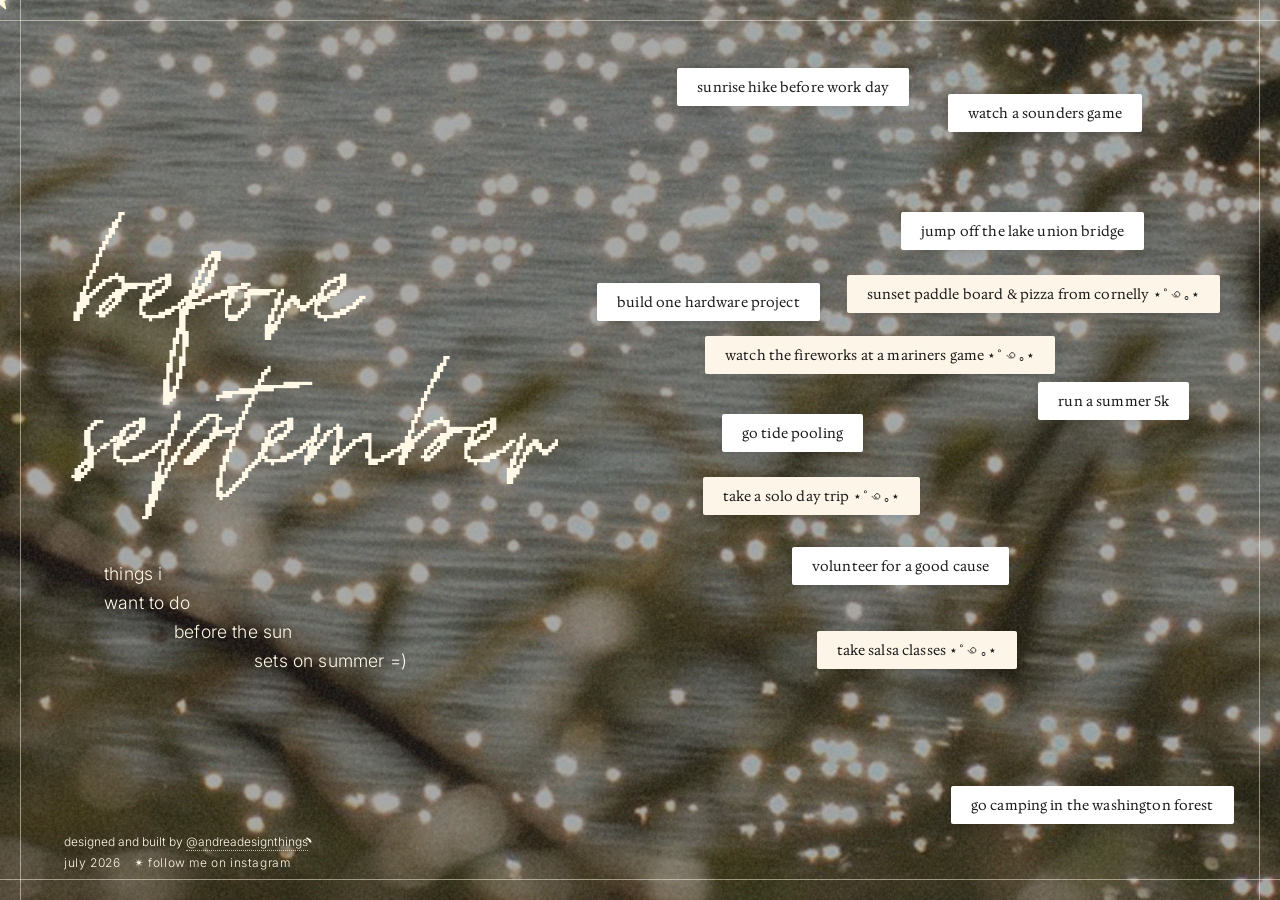
==== commit f70cd55b: "remove cache-busting version strings — GitHub Pages handles caching" ====
--- a/index.html
+++ b/index.html
@@ -4,7 +4,7 @@
     <meta charset="UTF-8">
     <meta name="viewport" content="width=device-width, initial-scale=1.0">
     <title>before september</title>
-    <link rel="stylesheet" href="styles.css?v=2">
+    <link rel="stylesheet" href="styles.css">
     <link rel="preconnect" href="https://fonts.googleapis.com">
     <link rel="preconnect" href="https://fonts.gstatic.com" crossorigin>
     <link href="https://fonts.googleapis.com/css2?family=Hedvig+Letters+Serif&family=Inter:wght@300;400&family=Pixelify+Sans:wght@400;700&family=Silkscreen&family=Press+Start+2P&display=swap" rel="stylesheet">
@@ -86,6 +86,6 @@
         </svg>
     </div>
 
-    <script src="script.js?v=2"></script>
+    <script src="script.js"></script>
 </body>
 </html>
--- a/styles.css
+++ b/styles.css
@@ -726,7 +726,7 @@
         display: flex;
         flex-wrap: wrap;
         gap: 10px;
-        padding: 20px 5%;
+        padding: 20px 5% 80px;
         margin-top: 30px;
     }
 
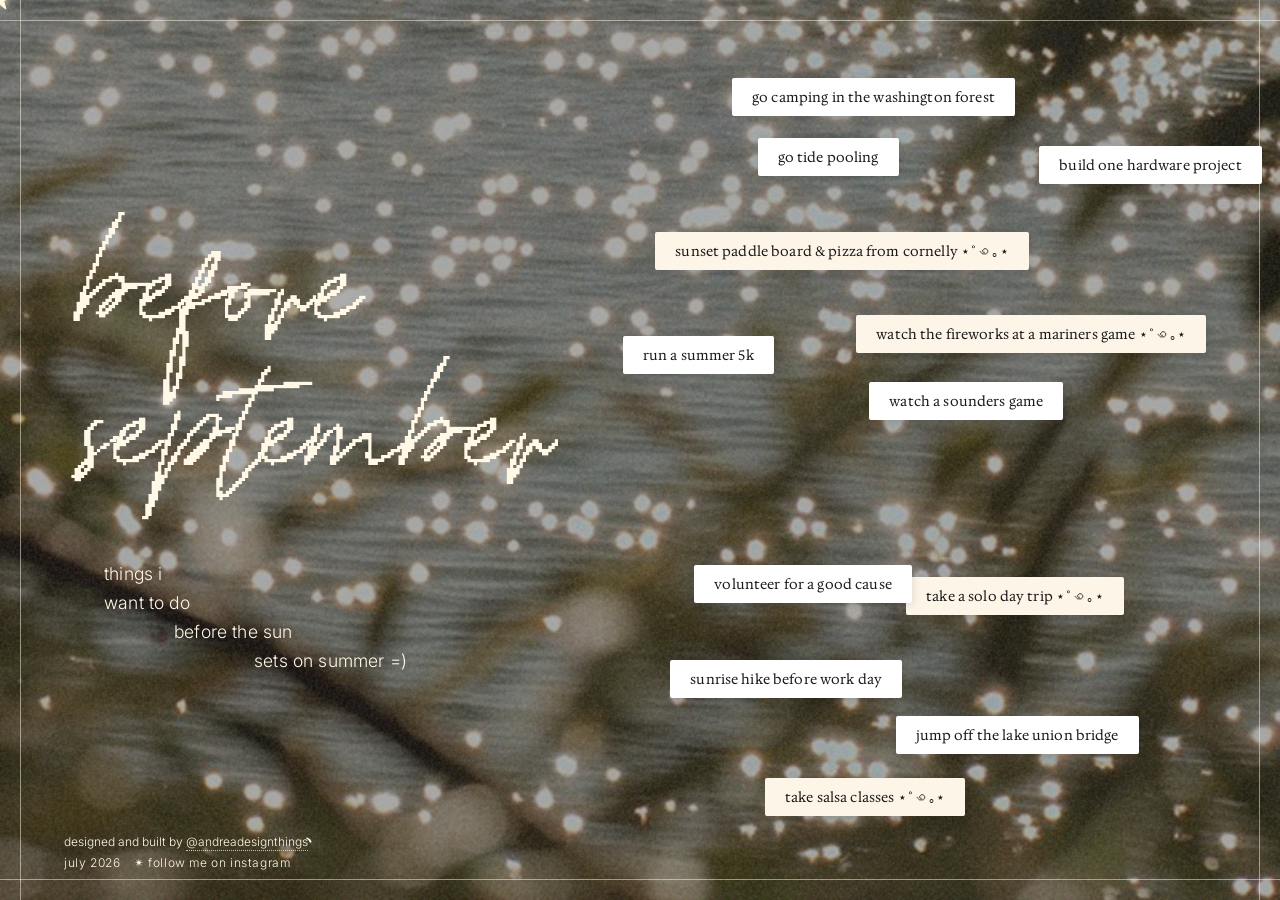
==== commit f2078f85: "performance improvements — pause drift loop, pool glow dots, remove unused font - Pause updateDrift " ====
--- a/index.html
+++ b/index.html
@@ -7,7 +7,7 @@
     <link rel="stylesheet" href="styles.css">
     <link rel="preconnect" href="https://fonts.googleapis.com">
     <link rel="preconnect" href="https://fonts.gstatic.com" crossorigin>
-    <link href="https://fonts.googleapis.com/css2?family=Hedvig+Letters+Serif&family=Inter:wght@300;400&family=Pixelify+Sans:wght@400;700&family=Silkscreen&family=Press+Start+2P&display=swap" rel="stylesheet">
+    <link href="https://fonts.googleapis.com/css2?family=Hedvig+Letters+Serif&family=Inter:wght@300;400&family=Pixelify+Sans:wght@400;700&family=Press+Start+2P&display=swap" rel="stylesheet">
 </head>
 <body>
     <!-- Audio UI paused
--- a/styles.css
+++ b/styles.css
@@ -541,7 +541,7 @@
     color: #FFF8E7;
     line-height: 1.8;
     font-style: italic;
-    margin-top: 20px;
+    margin-top: 12px;
     background: rgba(0, 0, 0, 0.35);
     border: 2px dotted rgba(255, 248, 231, 0.6);
     border-radius: 8px;
@@ -680,24 +680,24 @@
 
 @media (max-width: 768px) {
     header {
-        position: sticky;
-        top: 12px;
+        position: relative;
+        top: auto;
         left: auto;
         transform: none;
-        padding: 24px 5% 20px;
+        padding: 24px 20px 20px;
         z-index: 10;
     }
 
     header h1 {
-        font-size: 4.5rem;
+        font-size: 5.5rem;
     }
 
     header h1.font-cs-mileya {
-        font-size: 4.5rem;
+        font-size: 5.5rem;
     }
 
     header h1.font-dear-camille {
-        font-size: 5rem;
+        font-size: 6rem;
     }
 
     header h1.font-press-start {
@@ -726,7 +726,7 @@
         display: flex;
         flex-wrap: wrap;
         gap: 10px;
-        padding: 20px 5% 80px;
+        padding: 20px 20px 30px;
         margin-top: 30px;
     }
 
@@ -750,10 +750,10 @@
     }
 
     footer {
-        position: fixed;
-        bottom: 24px;
-        left: 5%;
-        padding: 0;
+        position: relative;
+        bottom: auto;
+        left: auto;
+        padding: 10px 20px 24px;
     }
 
     .detail-content h2 {
@@ -807,15 +807,15 @@
 
 @media (max-width: 480px) {
     header h1 {
-        font-size: 3rem;
+        font-size: 4rem;
     }
 
     header h1.font-cs-mileya {
-        font-size: 3rem;
+        font-size: 4rem;
     }
 
     header h1.font-dear-camille {
-        font-size: 3.5rem;
+        font-size: 4.5rem;
     }
 
     header h1.font-press-start {
@@ -1503,11 +1503,11 @@
         overflow-x: hidden;
         overflow-y: scroll;
         -webkit-overflow-scrolling: touch;
-        padding: 40px 20px 80px;
+        padding: 60px 20px 80px;
     }
 
     .detail-content {
-        padding-top: 20px;
+        padding-top: 10px;
         overflow: visible;
         min-height: auto;
         height: auto;
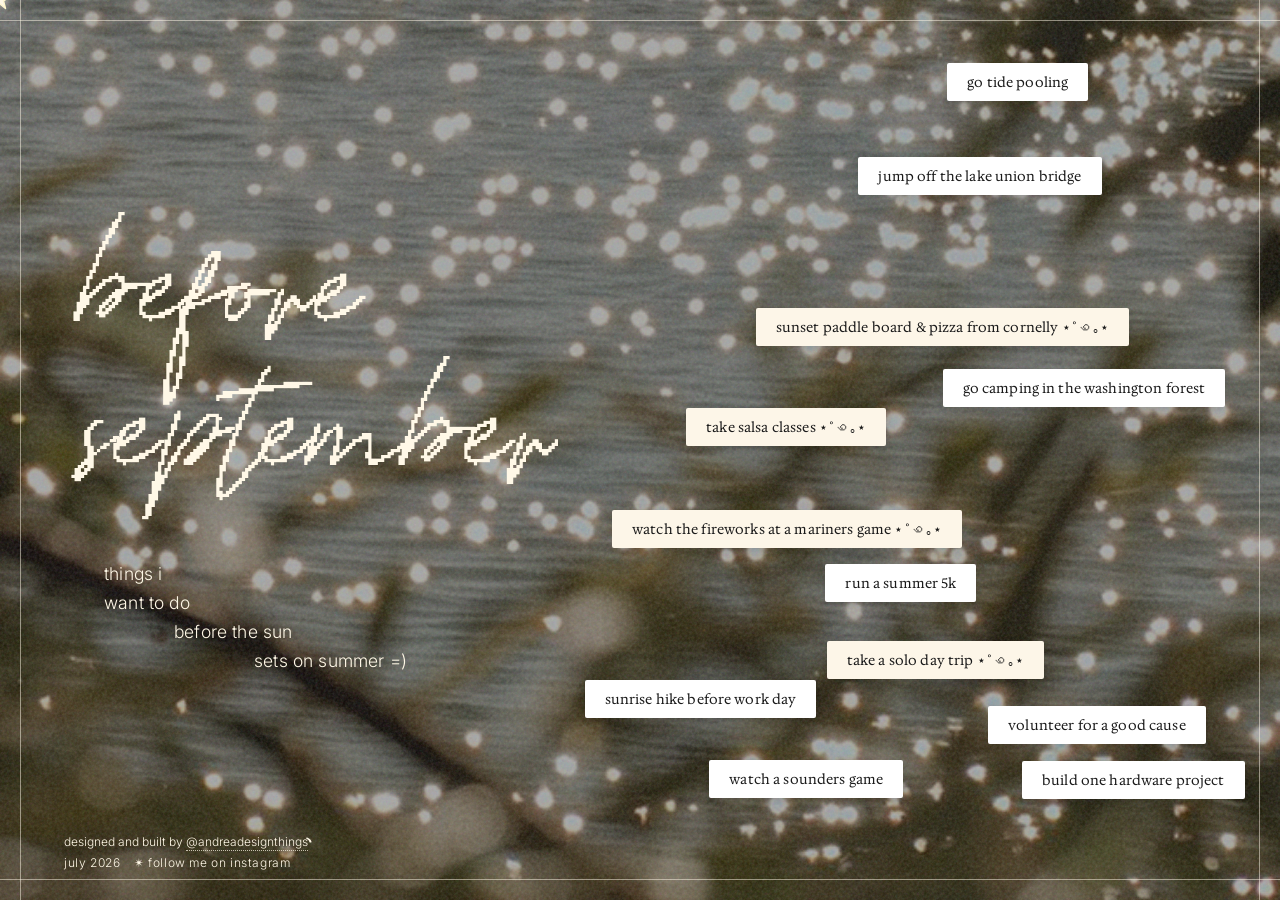
==== commit 7d62521f: "add interactive dot-star on empty pages — dots scatter from cursor and reform" ====
--- a/index.html
+++ b/index.html
@@ -61,6 +61,8 @@
                 </div>
             </div>
 
+            <canvas class="dot-star hidden" id="dotStar"></canvas>
+
 
             <div class="media-grid" id="mediaGrid"></div>
         </div>
--- a/styles.css
+++ b/styles.css
@@ -537,16 +537,59 @@
 }
 
 .status-note {
-    font-size: 0.9rem;
-    color: #FFF8E7;
-    line-height: 1.8;
-    font-style: italic;
-    margin-top: 12px;
-    background: rgba(0, 0, 0, 0.35);
-    border: 2px dotted rgba(255, 248, 231, 0.6);
-    border-radius: 8px;
-    padding: 10px 14px;
-    display: block;
+    font-family: 'Hedvig Letters Serif', serif;
+    font-size: 0.85rem;
+    color: #1a1a1a;
+    line-height: 1.5;
+    font-style: normal;
+    margin-top: 16px;
+    background: #ffffff;
+    border: none;
+    border-radius: 2px;
+    padding: 10px 20px;
+    display: inline-block;
+    box-shadow: 1px 2px 8px rgba(0, 0, 0, 0.12);
+    letter-spacing: 0.01em;
+}
+
+.status-note .status-label {
+    font-style: normal;
+    color: #1a1a1a;
+}
+
+.status-note .status-typed {
+    display: inline;
+    border-right: 2px solid #1a1a1a;
+    animation: blink 0.8s step-end infinite;
+}
+
+@keyframes blink {
+    0%, 100% { border-color: #1a1a1a; }
+    50% { border-color: transparent; }
+}
+
+.status-smiley {
+    display: inline-block;
+    animation: smileyBounce 1.5s ease-in-out infinite;
+}
+
+@keyframes smileyBounce {
+    0%, 100% { transform: translateY(0) rotate(0deg); }
+    25% { transform: translateY(-2px) rotate(-5deg); }
+    75% { transform: translateY(-1px) rotate(5deg); }
+}
+
+/* Dot star interactive element */
+.dot-star {
+    width: 300px;
+    height: 300px;
+    margin-top: 40px;
+    pointer-events: all;
+    touch-action: none;
+}
+
+.dot-star.hidden {
+    display: none;
 }
 
 .media-grid {
@@ -641,6 +684,12 @@
     letter-spacing: 0.05em;
 }
 
+@media (min-width: 769px) and (max-width: 1200px) {
+    .sb-element-text {
+        zoom: 1.2;
+    }
+}
+
 @media (min-width: 1600px) {
     .detail-view {
         padding: 60px 80px;
@@ -739,14 +788,8 @@
         animation: none;
     }
 
-    .page-border::before {
-        left: 12px;
-        right: 12px;
-    }
-
-    .page-border::after {
-        top: 12px;
-        bottom: 12px;
+    .page-border {
+        display: none;
     }
 
     footer {
@@ -754,6 +797,7 @@
         bottom: auto;
         left: auto;
         padding: 10px 20px 24px;
+        font-size: 0.85rem;
     }
 
     .detail-content h2 {
@@ -832,7 +876,7 @@
     }
 
     footer {
-        font-size: 0.65rem;
+        font-size: 0.8rem;
     }
 
     .status-note {
@@ -1481,6 +1525,15 @@
         width: auto !important;
     }
 
+    .spotify-embed {
+        position: relative !important;
+        left: auto !important;
+        top: auto !important;
+        width: 100%;
+        max-width: 300px;
+        order: var(--spotify-mobile-order, 999);
+    }
+
     .scrapbook-toolbar {
         gap: 6px;
         padding: 8px 12px;
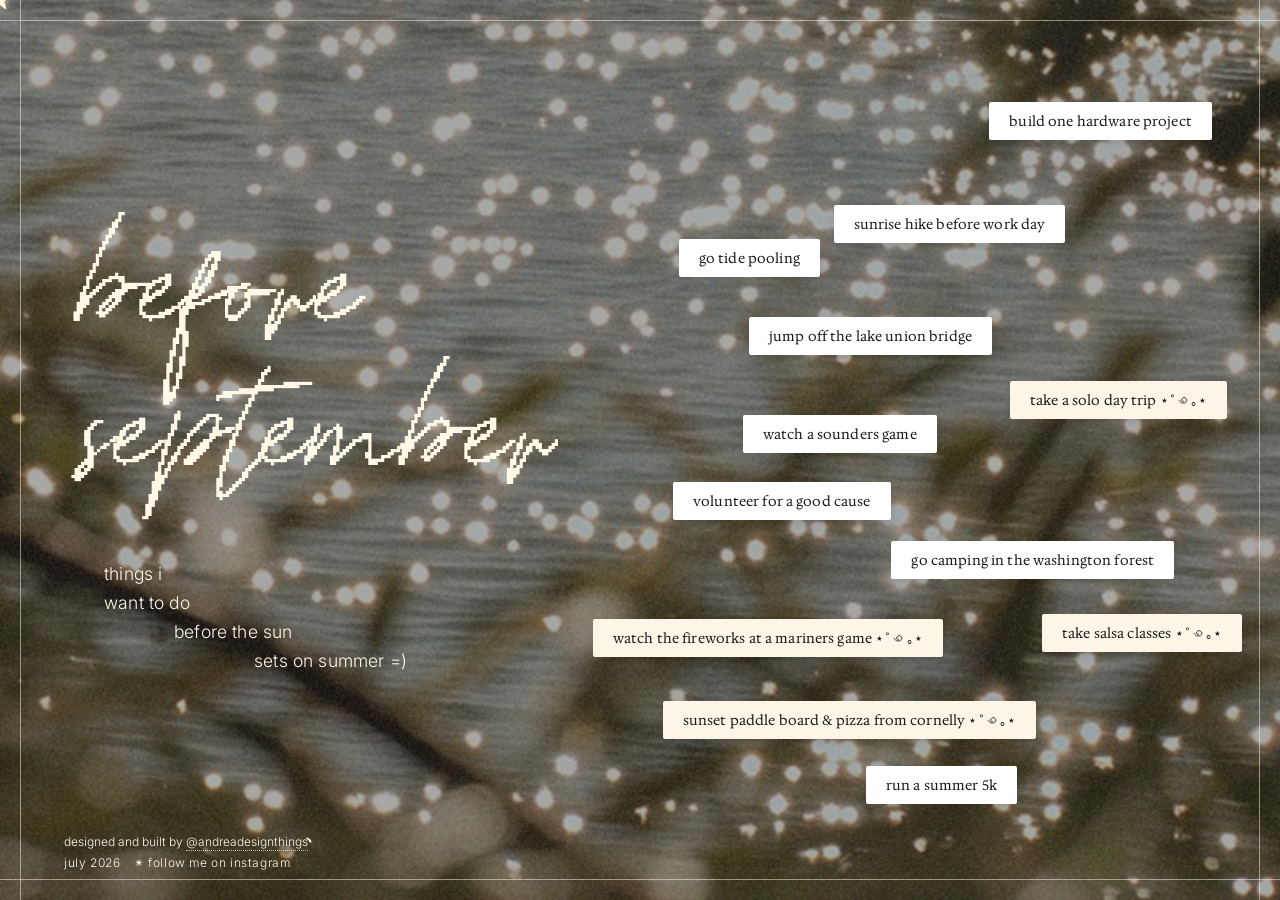
==== commit 43c8e825: "add sun emoji favicon" ====
--- a/index.html
+++ b/index.html
@@ -4,6 +4,7 @@
     <meta charset="UTF-8">
     <meta name="viewport" content="width=device-width, initial-scale=1.0">
     <title>before september</title>
+    <link rel="icon" href="data:image/svg+xml,<svg xmlns='http://www.w3.org/2000/svg' viewBox='0 0 100 100'><text y='.9em' font-size='90'>☀</text></svg>">
     <link rel="stylesheet" href="styles.css">
     <link rel="preconnect" href="https://fonts.googleapis.com">
     <link rel="preconnect" href="https://fonts.gstatic.com" crossorigin>
--- a/styles.css
+++ b/styles.css
@@ -581,8 +581,8 @@
 
 /* Dot star interactive element */
 .dot-star {
-    width: 300px;
-    height: 300px;
+    width: 380px;
+    height: 380px;
     margin-top: 40px;
     pointer-events: all;
     touch-action: none;
@@ -759,7 +759,7 @@
     }
 
     .intro-line {
-        font-size: 0.85rem;
+        font-size: 1rem;
     }
 
     .intro-line.indent-1 {
@@ -867,7 +867,7 @@
     }
 
     .intro-line {
-        font-size: 0.75rem;
+        font-size: 0.9rem;
     }
 
     .floating-item {
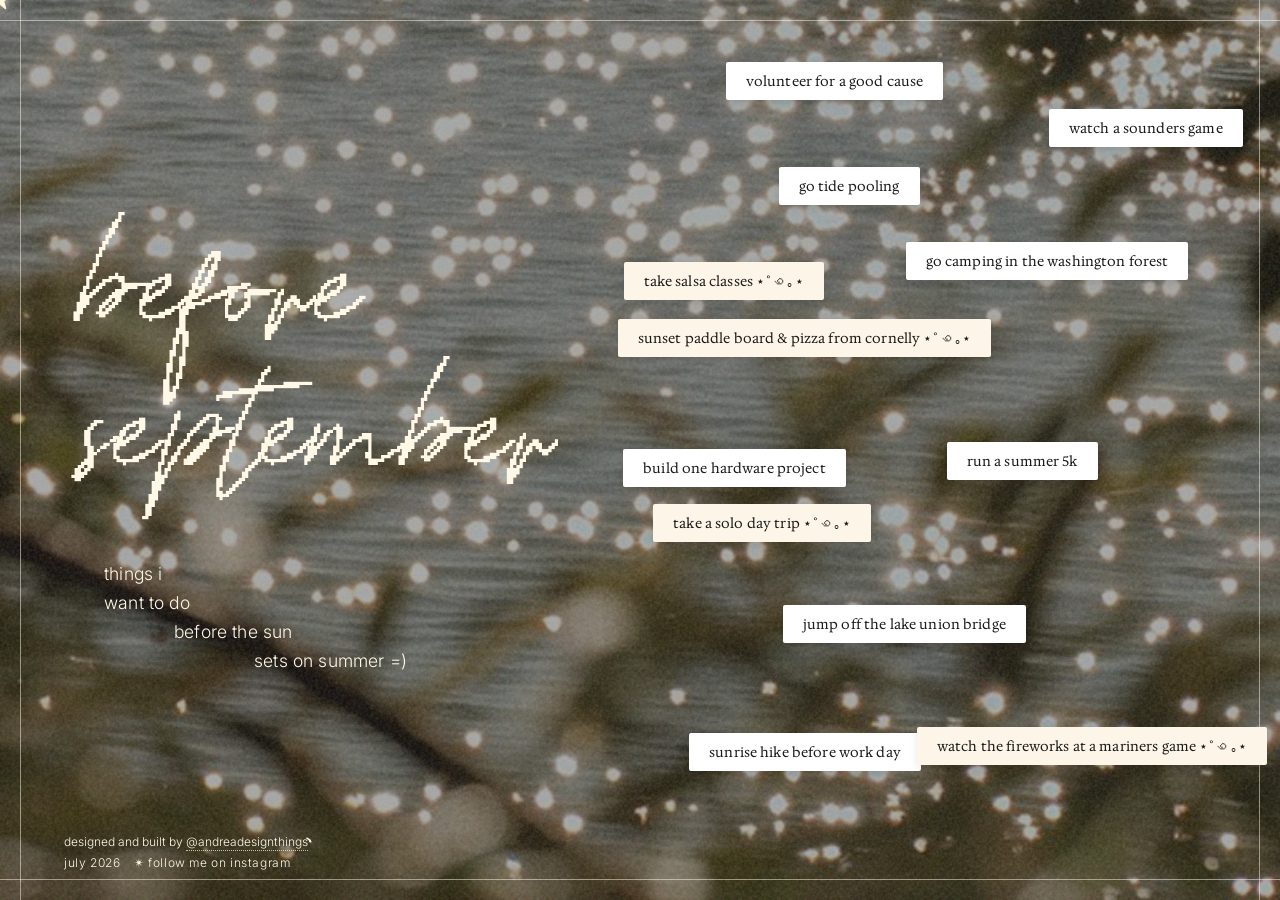
==== commit 17b674ac: "change favicon to starburst ✴ emoji" ====
--- a/index.html
+++ b/index.html
@@ -4,7 +4,7 @@
     <meta charset="UTF-8">
     <meta name="viewport" content="width=device-width, initial-scale=1.0">
     <title>before september</title>
-    <link rel="icon" href="data:image/svg+xml,<svg xmlns='http://www.w3.org/2000/svg' viewBox='0 0 100 100'><text y='.9em' font-size='90'>☀</text></svg>">
+    <link rel="icon" href="data:image/svg+xml,<svg xmlns='http://www.w3.org/2000/svg' viewBox='0 0 100 100'><text y='.9em' font-size='90'>✴</text></svg>">
     <link rel="stylesheet" href="styles.css">
     <link rel="preconnect" href="https://fonts.googleapis.com">
     <link rel="preconnect" href="https://fonts.gstatic.com" crossorigin>
